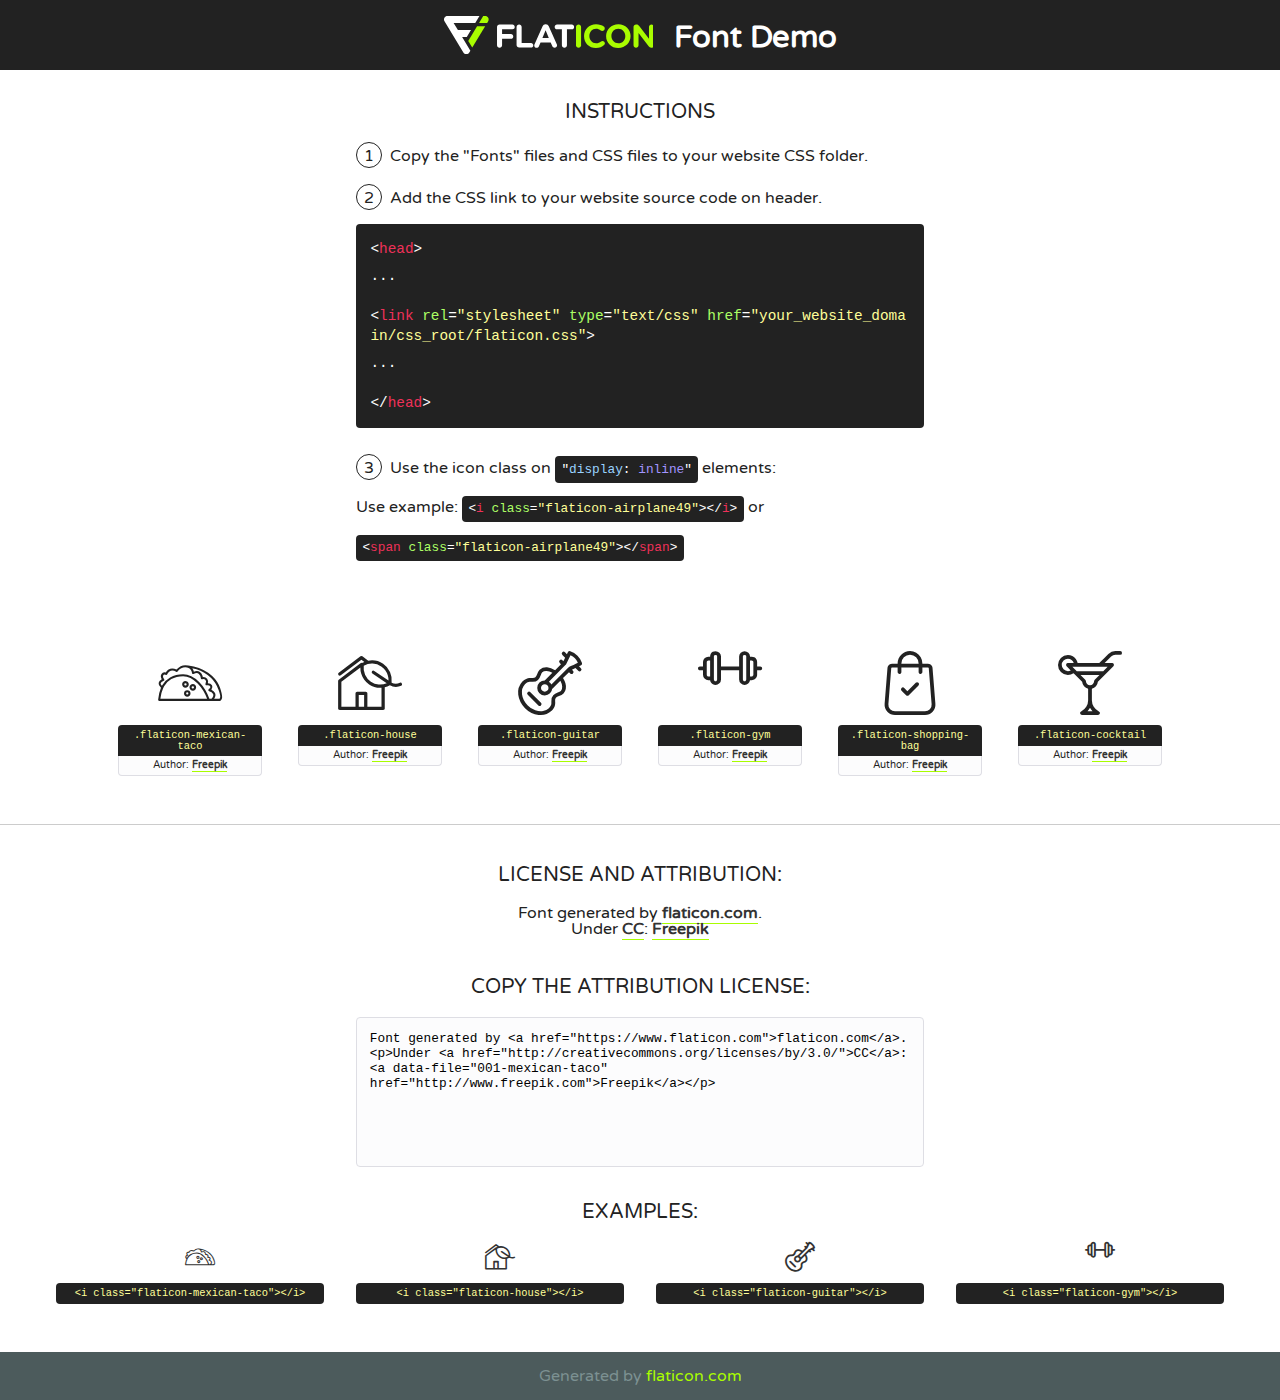
==== fonts/flaticon/font/flaticon.html @ e6753bcd "Copy of Template 2 to master" ====
<!DOCTYPE html>
<!--
  Flaticon icon font: Flaticon
  Creation date: 11/02/2019 11:47
-->
<html>
<!DOCTYPE html>
<html>

<head>
    <title>Flaticon WebFont</title>
    <link href="http://fonts.googleapis.com/css?family=Varela+Round" rel="stylesheet" type="text/css" />
    <link rel="stylesheet" type="text/css" href="flaticon.css">
    <meta charset="UTF-8">
    <style>
    html, body, div, span, applet, object, iframe,
    h1, h2, h3, h4, h5, h6, p, blockquote, pre,
    a, abbr, acronym, address, big, cite, code,
    del, dfn, em, img, ins, kbd, q, s, samp,
    small, strike, strong, sub, sup, tt, var,
    b, u, i, center,
    dl, dt, dd, ol, ul, li,
    fieldset, form, label, legend,
    table, caption, tbody, tfoot, thead, tr, th, td,
    article, aside, canvas, details, embed, 
    figure, figcaption, footer, header, hgroup, 
    menu, nav, output, ruby, section, summary,
    time, mark, audio, video {
        margin: 0;
        padding: 0;
        border: 0;
        font-size: 100%;
        font: inherit;
        vertical-align: baseline;
    }
    /* HTML5 display-role reset for older browsers */
    article, aside, details, figcaption, figure, 
    footer, header, hgroup, menu, nav, section {
        display: block;
    }
    body {
        line-height: 1;
    }
    ol, ul {
        list-style: none;
    }
    blockquote, q {
        quotes: none;
    }
    blockquote:before, blockquote:after,
    q:before, q:after {
        content: '';
        content: none;
    }
    table {
        border-collapse: collapse;
        border-spacing: 0;
    }
    body {
        font-family: 'Varela Round', Helvetica, Arial, sans-serif;
        font-size: 16px;
        color: #222;
    }
    a {
        color: #333;
        border-bottom: 1px solid #a9fd00;
        font-weight: bold;
        text-decoration: none;
    }
    * {
        -moz-box-sizing: border-box;
        -webkit-box-sizing: border-box;
        box-sizing: border-box;
        margin: 0;
        padding: 0;
    }
    [class^="flaticon-"]:before, [class*=" flaticon-"]:before, [class^="flaticon-"]:after, [class*=" flaticon-"]:after {
        font-family: Flaticon;
        font-size: 30px;
        font-style: normal;
        margin-left: 20px;
        color: #333;
    }
    .wrapper {
        max-width: 600px;
        margin: auto;
        padding: 0 1em;
    }
    .title {
        font-size: 1.25em;
        text-align: center;
        margin-bottom: 1em;
        text-transform: uppercase;
    }
    header {
        text-align: center;
        background-color: #222;
        color: #fff;
        padding: 1em;
    }
    header .logo {
        width: 210px;
        height: 38px;
        display: inline-block;
        vertical-align: middle;
        margin-right: 1em;
        border: none;
    }
    header strong {
        font-size: 1.95em;
        font-weight: bold;
        vertical-align: middle;
        margin-top: 5px;
        display: inline-block;
    }
    .demo {
        margin: 2em auto;
        line-height: 1.25em;
    }
    .demo ul li {
        margin-bottom: 1em;
    }
    .demo ul li .num {
        color: #222;
        border-radius: 20px;
        display: inline-block;
        width: 26px;
        padding: 3px;
        height: 26px;
        text-align: center;
        margin-right: 0.5em;
        border: 1px solid #222;
    }
    .demo ul li code {
        background-color: #222;
        border-radius: 4px;
        padding: 0.25em 0.5em;
        display: inline-block;
        color: #fff;
        font-family: Consolas,Monaco,Lucida Console,Liberation Mono,DejaVu Sans Mono,Bitstream Vera Sans Mono,Courier New, monospace;
        font-weight: lighter;
        margin-top: 1em;
        font-size: 0.8em;
        word-break: break-all;
    }
    .demo ul li code.big {
        padding: 1em;
        font-size: 0.9em;
    }
    .demo ul li code .red {
        color: #EF3159;
    }
    .demo ul li code .green {
        color: #ACFF65;
    }
    .demo ul li code .yellow {
        color: #FFFF99;
    }
    .demo ul li code .blue {
        color: #99D3FF;
    }
    .demo ul li code .purple {
        color: #A295FF;
    }
    .demo ul li code .dots {
        margin-top: 0.5em;
        display: block;
    }
    #glyphs {
        border-bottom: 1px solid #ccc;
        padding: 2em 0;
        text-align: center;
    }
    .glyph {
        display: inline-block;
        width: 9em;
        margin: 1em;
        text-align: center;
        vertical-align: top;
        background: #FFF;
    }
    .glyph .glyph-icon {
        padding: 10px;
        display: block;
        font-family:"Flaticon";
        font-size: 64px;
        line-height: 1;
    }
    .glyph .glyph-icon:before {
        font-size: 64px;
        color: #222;
        margin-left: 0;
    }
    .class-name {
        font-size: 0.65em;
        background-color: #222;
        color: #fff;
        border-radius: 4px 4px 0 0;
        padding: 0.5em;
        color: #FFFF99;
        font-family: Consolas,Monaco,Lucida Console,Liberation Mono,DejaVu Sans Mono,Bitstream Vera Sans Mono,Courier New, monospace;
    }
    .author-name {
        font-size: 0.6em;
        background-color: #fcfcfd;
        border: 1px solid #DEDEE4;
        border-top: 0;
        border-radius: 0 0 4px 4px;
        padding: 0.5em;
    }
    .class-name:last-child {
        font-size: 10px;
        color:#888;
    }
    .class-name:last-child a {
        font-size: 10px;
        color:#555;
    }
    .class-name:last-child a:hover {
        color:#a9fd00;
    }
    .glyph > input {
        display: block;
        width: 100px;
        margin: 5px auto;
        text-align: center;
        font-size: 12px;
        cursor: text;
    }
    .glyph > input.icon-input {
        font-family:"Flaticon";
        font-size: 16px;
        margin-bottom: 10px;
    }
    .attribution .title {
        margin-top: 2em;
    }
    .attribution textarea {
        background-color: #fcfcfd;
        padding: 1em;
        border: none;
        box-shadow: none;
        border: 1px solid #DEDEE4;
        border-radius: 4px;
        resize: none;
        width: 100%;
        height: 150px;
        font-size: 0.8em;
        font-family: Consolas,Monaco,Lucida Console,Liberation Mono,DejaVu Sans Mono,Bitstream Vera Sans Mono,Courier New, monospace;
        -webkit-appearance: none;
    }
    .iconsuse {
        margin: 2em auto;
        text-align: center;
        max-width: 1200px;
    }
    .iconsuse:after {
        content: '';
        display: table;
        clear: both;
    }
    .iconsuse .image {
        float: left;
        width: 25%;
        padding: 0 1em;
    }
    .iconsuse .image p {
        margin-bottom: 1em;
    }
    .iconsuse .image span {
        display: block;
        font-size: 0.65em;
        background-color: #222;
        color: #fff;
        border-radius: 4px;
        padding: 0.5em;
        color: #FFFF99;
        margin-top: 1em;
        font-family: Consolas,Monaco,Lucida Console,Liberation Mono,DejaVu Sans Mono,Bitstream Vera Sans Mono,Courier New, monospace;
    }
    #footer {
        text-align: center;
        background-color: #4C5B5C;
        color: #7c9192;
        padding: 1em;
    }
    #footer a {
        border: none;
        color: #a9fd00;
        font-weight: normal;
    }
    @media (max-width: 960px) {
        .iconsuse .image {
            width: 50%;
        }
    }
    @media (max-width: 560px) {
        .iconsuse .image {
            width: 100%;
        }
    }
    </style>
</head>

<body class="characters-off">

    <header>
        <a href="https://www.flaticon.com" target="_blank" class="logo">
            <svg version="1.1" xmlns="http://www.w3.org/2000/svg" xmlns:xlink="http://www.w3.org/1999/xlink" xmlns:a="http://ns.adobe.com/AdobeSVGViewerExtensions/3.0/" viewBox="0 0 560.875 102.036" enable-background="new 0 0 560.875 102.036" xml:space="preserve">
                <defs>
                </defs>
                <g>
                    <g class="letters">
                        <path fill="#ffffff" d="M141.596,29.675c0-3.777,2.985-6.767,6.764-6.767h34.438c3.426,0,6.15,2.728,6.15,6.15
                        c0,3.43-2.724,6.149-6.15,6.149h-27.674v13.091h23.719c3.429,0,6.151,2.724,6.151,6.15c0,3.43-2.723,6.149-6.151,6.149h-23.719
                        v17.574c0,3.773-2.986,6.761-6.764,6.761c-3.779,0-6.764-2.989-6.764-6.761V29.675z"></path>
                        <path fill="#ffffff" d="M193.844,29.149c0-3.781,2.985-6.767,6.764-6.767c3.776,0,6.763,2.985,6.763,6.767v42.957h25.039
                        c3.426,0,6.149,2.726,6.149,6.153c0,3.425-2.723,6.15-6.149,6.15h-31.802c-3.779,0-6.764-2.986-6.764-6.768V29.149z"></path>
                        <path fill="#ffffff" d="M241.891,75.71l21.438-48.407c1.492-3.341,4.215-5.357,7.906-5.357h0.792
                        c3.686,0,6.323,2.017,7.815,5.357l21.439,48.407c0.436,0.967,0.701,1.845,0.701,2.723c0,3.602-2.809,6.501-6.414,6.501
                        c-3.161,0-5.269-1.845-6.499-4.655l-4.132-9.661h-27.059l-4.301,10.102c-1.144,2.631-3.426,4.214-6.237,4.214
                        c-3.517,0-6.24-2.81-6.24-6.325C241.1,77.64,241.451,76.677,241.891,75.71z M279.932,58.666l-8.521-20.297l-8.526,20.297H279.932
                        z"></path>
                        <path fill="#ffffff" d="M314.864,35.387H301.86c-3.429,0-6.239-2.813-6.239-6.238c0-3.429,2.811-6.24,6.239-6.24h39.533
                        c3.426,0,6.237,2.811,6.237,6.24c0,3.425-2.811,6.238-6.237,6.238h-13.001v42.785c0,3.773-2.99,6.761-6.764,6.761
                        c-3.779,0-6.764-2.989-6.764-6.761V35.387z"></path>
                        <path fill="#A9FD00" d="M352.615,29.149c0-3.781,2.985-6.767,6.767-6.767c3.774,0,6.761,2.985,6.761,6.767v49.024
                        c0,3.773-2.987,6.761-6.761,6.761c-3.781,0-6.767-2.989-6.767-6.761V29.149z"></path>
                        <path fill="#A9FD00" d="M374.132,53.836v-0.179c0-17.481,13.178-31.801,32.065-31.801c9.22,0,15.459,2.458,20.557,6.238
                        c1.402,1.054,2.637,2.985,2.637,5.357c0,3.692-2.985,6.59-6.681,6.59c-1.845,0-3.071-0.702-4.044-1.319
                        c-3.776-2.813-7.729-4.393-12.562-4.393c-10.364,0-17.831,8.611-17.831,19.154v0.173c0,10.542,7.291,19.329,17.831,19.329
                        c5.715,0,9.492-1.756,13.359-4.834c1.049-0.874,2.458-1.491,4.039-1.491c3.429,0,6.325,2.813,6.325,6.236
                        c0,2.106-1.056,3.78-2.282,4.834c-5.539,4.834-12.036,7.733-21.878,7.733C387.572,85.464,374.132,71.493,374.132,53.836z"></path>
                        <path fill="#A9FD00" d="M433.009,53.836v-0.179c0-17.481,13.79-31.801,32.766-31.801c18.981,0,32.592,14.143,32.592,31.628v0.173
                        c0,17.483-13.785,31.807-32.769,31.807C446.625,85.464,433.009,71.32,433.009,53.836z M484.224,53.836v-0.179
                        c0-10.539-7.725-19.326-18.626-19.326c-10.893,0-18.449,8.611-18.449,19.154v0.173c0,10.542,7.73,19.329,18.626,19.329
                        C476.676,72.986,484.224,64.378,484.224,53.836z"></path>
                        <path fill="#A9FD00" d="M506.233,29.321c0-3.774,2.99-6.763,6.767-6.763h1.401c3.252,0,5.183,1.583,7.029,3.953l26.093,34.265
                        V29.059c0-3.692,2.99-6.677,6.681-6.677c3.683,0,6.671,2.985,6.671,6.677v48.934c0,3.78-2.987,6.765-6.764,6.765h-0.436
                        c-3.257,0-5.188-1.581-7.034-3.953l-27.056-35.492v32.944c0,3.687-2.985,6.676-6.678,6.676c-3.683,0-6.673-2.989-6.673-6.676
                        V29.321z"></path>
                    </g>
                    <g class="insignia">
                        <path fill="#ffffff" d="M48.372,56.137h12.517l11.156-18.537H37.186L25.688,18.539h57.825L94.668,0H9.271
                        C5.925,0,2.842,1.801,1.198,4.716c-1.644,2.907-1.593,6.482,0.134,9.343l50.38,83.501c1.678,2.781,4.689,4.476,7.938,4.476
                        c3.246,0,6.257-1.695,7.935-4.476l2.898-4.804L48.372,56.137z"></path>
                        <g class="i">
                            <path fill="#A9FD00" d="M93.575,18.539h0.031v0.004l21.652,0.004l2.705-4.488c1.727-2.861,1.778-6.436,0.133-9.343
                            C116.454,1.801,113.371,0,110.026,0h-5.294L93.575,18.539z"></path>
                            <polygon fill="#A9FD00" points="88.291,27.356 64.725,66.486 75.519,84.404 109.942,27.356"></polygon>
                        </g>
                    </g>
                </g>
            </svg>
        </a>
        <strong>Font Demo</strong>
    </header>


    <section class="demo wrapper">

        <p class="title">Instructions</p>

        <ul>
            <li>
                <span class="num">1</span>Copy the "Fonts" files and CSS files to your website CSS folder.
            </li>
            <li>
                <span class="num">2</span>Add the CSS link to your website source code on header.
                <code class="big">
                    &lt;<span class="red">head</span>&gt;
                    <br/><span class="dots">...</span>
                    <br/>&lt;<span class="red">link</span> <span class="green">rel</span>=<span class="yellow">"stylesheet"</span> <span class="green">type</span>=<span class="yellow">"text/css"</span> <span class="green">href</span>=<span class="yellow">"your_website_domain/css_root/flaticon.css"</span>&gt;
                    <br/><span class="dots">...</span>
                    <br/>&lt;/<span class="red">head</span>&gt;
                </code>
            </li>

            <li>
                <p>
                    <span class="num">3</span>Use the icon class on <code>"<span class="blue">display</span>:<span class="purple"> inline</span>"</code> elements:
                    <br />
                    Use example: <code>&lt;<span class="red">i</span> <span class="green">class</span>=<span class="yellow">&quot;flaticon-airplane49&quot;</span>&gt;&lt;/<span class="red">i</span>&gt;</code> or <code>&lt;<span class="red">span</span> <span class="green">class</span>=<span class="yellow">&quot;flaticon-airplane49&quot;</span>&gt;&lt;/<span class="red">span</span>&gt;</code>
            </li>
        </ul>

    </section>




   <section id="glyphs">          
    
      
        <div class="glyph"><div class="glyph-icon flaticon-mexican-taco"></div>
            <div class="class-name">.flaticon-mexican-taco</div>
            <div class="author-name">Author: <a data-file="001-mexican-taco" href="http://www.freepik.com">Freepik</a> </div> 
        </div>        
        
        <div class="glyph"><div class="glyph-icon flaticon-house"></div>
            <div class="class-name">.flaticon-house</div>
            <div class="author-name">Author: <a data-file="002-house" href="http://www.freepik.com">Freepik</a> </div> 
        </div>        
        
        <div class="glyph"><div class="glyph-icon flaticon-guitar"></div>
            <div class="class-name">.flaticon-guitar</div>
            <div class="author-name">Author: <a data-file="003-guitar" href="http://www.freepik.com">Freepik</a> </div> 
        </div>        
        
        <div class="glyph"><div class="glyph-icon flaticon-gym"></div>
            <div class="class-name">.flaticon-gym</div>
            <div class="author-name">Author: <a data-file="004-gym" href="http://www.freepik.com">Freepik</a> </div> 
        </div>        
        
        <div class="glyph"><div class="glyph-icon flaticon-shopping-bag"></div>
            <div class="class-name">.flaticon-shopping-bag</div>
            <div class="author-name">Author: <a data-file="005-shopping-bag" href="http://www.freepik.com">Freepik</a> </div> 
        </div>        
        
        <div class="glyph"><div class="glyph-icon flaticon-cocktail"></div>
            <div class="class-name">.flaticon-cocktail</div>
            <div class="author-name">Author: <a data-file="006-cocktail" href="http://www.freepik.com">Freepik</a> </div> 
        </div>        
        

    </section>



    <section class="attribution wrapper"   style="text-align:center;">

      <div class="title">License and attribution:</div><div class="attrDiv">Font generated by <a href="https://www.flaticon.com">flaticon.com</a>. <div><p>Under <a href="http://creativecommons.org/licenses/by/3.0/">CC</a>: <a data-file="001-mexican-taco" href="http://www.freepik.com">Freepik</a></p>  </div>
      </div>
      <div class="title">Copy the Attribution License:</div>

    <textarea onclick="this.focus();this.select();">Font generated by &lt;a href=&quot;https://www.flaticon.com&quot;&gt;flaticon.com&lt;/a&gt;. <p>Under <a href="http://creativecommons.org/licenses/by/3.0/">CC</a>: <a data-file="001-mexican-taco" href="http://www.freepik.com">Freepik</a></p>  
     </textarea>

    </section>

    <section class="iconsuse">

          <div class="title">Examples:</div>            
             
            <div class="image">
                <p>
                    <i class="glyph-icon flaticon-mexican-taco"></i> 
                    <span>&lt;i class=&quot;flaticon-mexican-taco&quot;&gt;&lt;/i&gt;</span>
                </p>
            </div>
            
            <div class="image">
                <p>
                    <i class="glyph-icon flaticon-house"></i> 
                    <span>&lt;i class=&quot;flaticon-house&quot;&gt;&lt;/i&gt;</span>
                </p>
            </div>
            
            <div class="image">
                <p>
                    <i class="glyph-icon flaticon-guitar"></i> 
                    <span>&lt;i class=&quot;flaticon-guitar&quot;&gt;&lt;/i&gt;</span>
                </p>
            </div>
            
            <div class="image">
                <p>
                    <i class="glyph-icon flaticon-gym"></i> 
                    <span>&lt;i class=&quot;flaticon-gym&quot;&gt;&lt;/i&gt;</span>
                </p>
            </div>
                       
        </div>
                            
    </section>

<div id="footer">
    <div>Generated by <a href="https://www.flaticon.com">flaticon.com</a>
    </div>
</div>



</body>
</html>
---- fonts/flaticon/font/flaticon.css ----
/*
  	Flaticon icon font: Flaticon
  	Creation date: 11/02/2019 11:47
  	*/

@font-face {
  font-family: "Flaticon";
  src: url("./Flaticon.eot");
  src: url("./Flaticon.eot?#iefix") format("embedded-opentype"),
       url("./Flaticon.woff2") format("woff2"),
       url("./Flaticon.woff") format("woff"),
       url("./Flaticon.ttf") format("truetype"),
       url("./Flaticon.svg#Flaticon") format("svg");
  font-weight: normal;
  font-style: normal;
}

@media screen and (-webkit-min-device-pixel-ratio:0) {
  @font-face {
    font-family: "Flaticon";
    src: url("./Flaticon.svg#Flaticon") format("svg");
  }
}

[class^="flaticon-"]:before, [class*=" flaticon-"]:before,
[class^="flaticon-"]:after, [class*=" flaticon-"]:after {   
  font-family: Flaticon;
        font-style: normal;
  font-weight: normal;
  font-variant: normal;
  text-transform: none;
  line-height: 1;

  /* Better Font Rendering =========== */
  -webkit-font-smoothing: antialiased;
  -moz-osx-font-smoothing: grayscale;
}

.flaticon-mexican-taco:before { content: "\f100"; }
.flaticon-house:before { content: "\f101"; }
.flaticon-guitar:before { content: "\f102"; }
.flaticon-gym:before { content: "\f103"; }
.flaticon-shopping-bag:before { content: "\f104"; }
.flaticon-cocktail:before { content: "\f105"; }
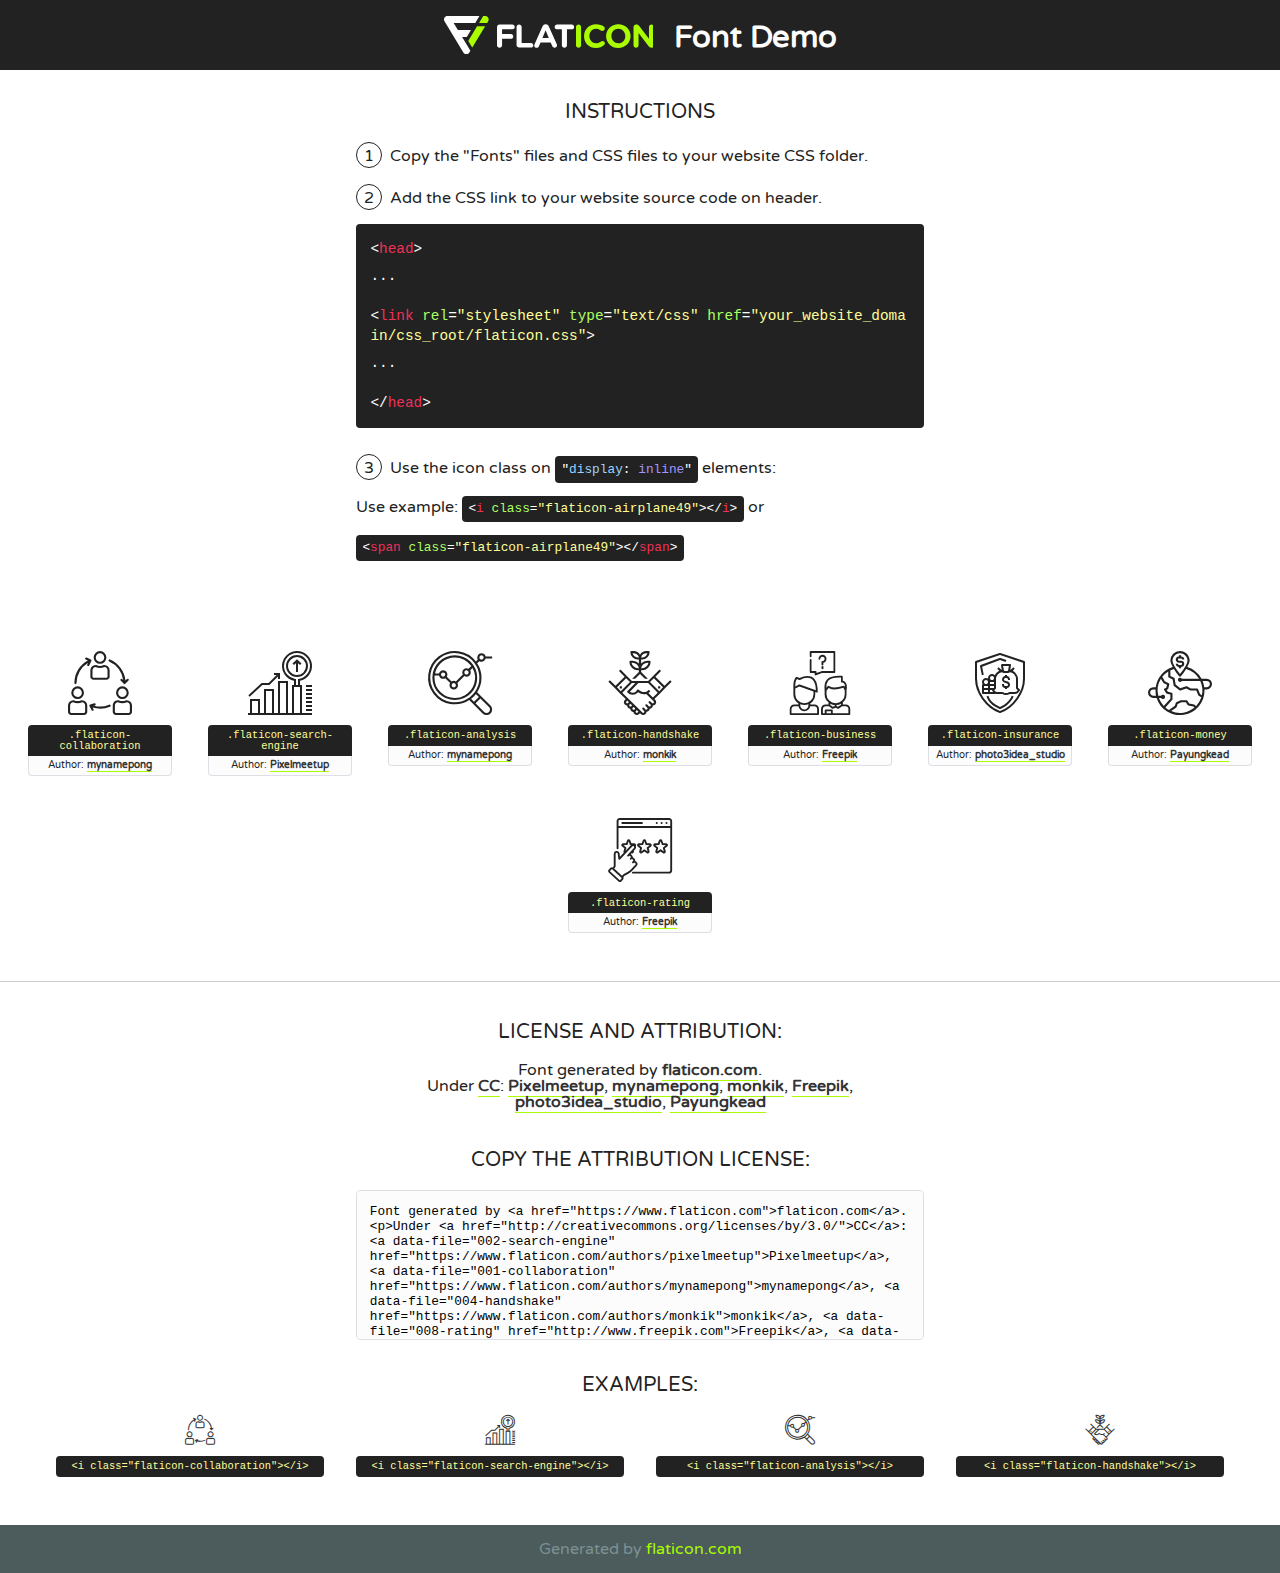
==== commit feb5fd2a: "good version of all files" ====
--- a/fonts/flaticon/font/flaticon.html
+++ b/fonts/flaticon/font/flaticon.html
@@ -1,7 +1,7 @@
 <!DOCTYPE html>
 <!--
   Flaticon icon font: Flaticon
-  Creation date: 11/02/2019 11:47
+  Creation date: 15/08/2019 02:46
 -->
 <html>
 <!DOCTYPE html>
@@ -392,34 +392,44 @@
    <section id="glyphs">          
     
       
-        <div class="glyph"><div class="glyph-icon flaticon-mexican-taco"></div>
-            <div class="class-name">.flaticon-mexican-taco</div>
-            <div class="author-name">Author: <a data-file="001-mexican-taco" href="http://www.freepik.com">Freepik</a> </div> 
-        </div>        
-        
-        <div class="glyph"><div class="glyph-icon flaticon-house"></div>
-            <div class="class-name">.flaticon-house</div>
-            <div class="author-name">Author: <a data-file="002-house" href="http://www.freepik.com">Freepik</a> </div> 
-        </div>        
-        
-        <div class="glyph"><div class="glyph-icon flaticon-guitar"></div>
-            <div class="class-name">.flaticon-guitar</div>
-            <div class="author-name">Author: <a data-file="003-guitar" href="http://www.freepik.com">Freepik</a> </div> 
-        </div>        
-        
-        <div class="glyph"><div class="glyph-icon flaticon-gym"></div>
-            <div class="class-name">.flaticon-gym</div>
-            <div class="author-name">Author: <a data-file="004-gym" href="http://www.freepik.com">Freepik</a> </div> 
-        </div>        
-        
-        <div class="glyph"><div class="glyph-icon flaticon-shopping-bag"></div>
-            <div class="class-name">.flaticon-shopping-bag</div>
-            <div class="author-name">Author: <a data-file="005-shopping-bag" href="http://www.freepik.com">Freepik</a> </div> 
-        </div>        
-        
-        <div class="glyph"><div class="glyph-icon flaticon-cocktail"></div>
-            <div class="class-name">.flaticon-cocktail</div>
-            <div class="author-name">Author: <a data-file="006-cocktail" href="http://www.freepik.com">Freepik</a> </div> 
+        <div class="glyph"><div class="glyph-icon flaticon-collaboration"></div>
+            <div class="class-name">.flaticon-collaboration</div>
+            <div class="author-name">Author: <a data-file="001-collaboration" href="https://www.flaticon.com/authors/mynamepong">mynamepong</a> </div> 
+        </div>        
+        
+        <div class="glyph"><div class="glyph-icon flaticon-search-engine"></div>
+            <div class="class-name">.flaticon-search-engine</div>
+            <div class="author-name">Author: <a data-file="002-search-engine" href="https://www.flaticon.com/authors/pixelmeetup">Pixelmeetup</a> </div> 
+        </div>        
+        
+        <div class="glyph"><div class="glyph-icon flaticon-analysis"></div>
+            <div class="class-name">.flaticon-analysis</div>
+            <div class="author-name">Author: <a data-file="003-analysis" href="https://www.flaticon.com/authors/mynamepong">mynamepong</a> </div> 
+        </div>        
+        
+        <div class="glyph"><div class="glyph-icon flaticon-handshake"></div>
+            <div class="class-name">.flaticon-handshake</div>
+            <div class="author-name">Author: <a data-file="004-handshake" href="https://www.flaticon.com/authors/monkik">monkik</a> </div> 
+        </div>        
+        
+        <div class="glyph"><div class="glyph-icon flaticon-business"></div>
+            <div class="class-name">.flaticon-business</div>
+            <div class="author-name">Author: <a data-file="005-business" href="http://www.freepik.com">Freepik</a> </div> 
+        </div>        
+        
+        <div class="glyph"><div class="glyph-icon flaticon-insurance"></div>
+            <div class="class-name">.flaticon-insurance</div>
+            <div class="author-name">Author: <a data-file="006-insurance" href="https://www.flaticon.com/authors/photo3idea-studio">photo3idea_studio</a> </div> 
+        </div>        
+        
+        <div class="glyph"><div class="glyph-icon flaticon-money"></div>
+            <div class="class-name">.flaticon-money</div>
+            <div class="author-name">Author: <a data-file="007-money" href="https://www.flaticon.com/authors/payungkead">Payungkead</a> </div> 
+        </div>        
+        
+        <div class="glyph"><div class="glyph-icon flaticon-rating"></div>
+            <div class="class-name">.flaticon-rating</div>
+            <div class="author-name">Author: <a data-file="008-rating" href="http://www.freepik.com">Freepik</a> </div> 
         </div>        
         
 
@@ -429,11 +439,11 @@
 
     <section class="attribution wrapper"   style="text-align:center;">
 
-      <div class="title">License and attribution:</div><div class="attrDiv">Font generated by <a href="https://www.flaticon.com">flaticon.com</a>. <div><p>Under <a href="http://creativecommons.org/licenses/by/3.0/">CC</a>: <a data-file="001-mexican-taco" href="http://www.freepik.com">Freepik</a></p>  </div>
+      <div class="title">License and attribution:</div><div class="attrDiv">Font generated by <a href="https://www.flaticon.com">flaticon.com</a>. <div><p>Under <a href="http://creativecommons.org/licenses/by/3.0/">CC</a>: <a data-file="002-search-engine" href="https://www.flaticon.com/authors/pixelmeetup">Pixelmeetup</a>, <a data-file="001-collaboration" href="https://www.flaticon.com/authors/mynamepong">mynamepong</a>, <a data-file="004-handshake" href="https://www.flaticon.com/authors/monkik">monkik</a>, <a data-file="008-rating" href="http://www.freepik.com">Freepik</a>, <a data-file="006-insurance" href="https://www.flaticon.com/authors/photo3idea-studio">photo3idea_studio</a>, <a data-file="007-money" href="https://www.flaticon.com/authors/payungkead">Payungkead</a></p>  </div>
       </div>
       <div class="title">Copy the Attribution License:</div>
 
-    <textarea onclick="this.focus();this.select();">Font generated by &lt;a href=&quot;https://www.flaticon.com&quot;&gt;flaticon.com&lt;/a&gt;. <p>Under <a href="http://creativecommons.org/licenses/by/3.0/">CC</a>: <a data-file="001-mexican-taco" href="http://www.freepik.com">Freepik</a></p>  
+    <textarea onclick="this.focus();this.select();">Font generated by &lt;a href=&quot;https://www.flaticon.com&quot;&gt;flaticon.com&lt;/a&gt;. <p>Under <a href="http://creativecommons.org/licenses/by/3.0/">CC</a>: <a data-file="002-search-engine" href="https://www.flaticon.com/authors/pixelmeetup">Pixelmeetup</a>, <a data-file="001-collaboration" href="https://www.flaticon.com/authors/mynamepong">mynamepong</a>, <a data-file="004-handshake" href="https://www.flaticon.com/authors/monkik">monkik</a>, <a data-file="008-rating" href="http://www.freepik.com">Freepik</a>, <a data-file="006-insurance" href="https://www.flaticon.com/authors/photo3idea-studio">photo3idea_studio</a>, <a data-file="007-money" href="https://www.flaticon.com/authors/payungkead">Payungkead</a></p>  
      </textarea>
 
     </section>
@@ -444,29 +454,29 @@
              
             <div class="image">
                 <p>
-                    <i class="glyph-icon flaticon-mexican-taco"></i> 
-                    <span>&lt;i class=&quot;flaticon-mexican-taco&quot;&gt;&lt;/i&gt;</span>
+                    <i class="glyph-icon flaticon-collaboration"></i> 
+                    <span>&lt;i class=&quot;flaticon-collaboration&quot;&gt;&lt;/i&gt;</span>
                 </p>
             </div>
             
             <div class="image">
                 <p>
-                    <i class="glyph-icon flaticon-house"></i> 
-                    <span>&lt;i class=&quot;flaticon-house&quot;&gt;&lt;/i&gt;</span>
+                    <i class="glyph-icon flaticon-search-engine"></i> 
+                    <span>&lt;i class=&quot;flaticon-search-engine&quot;&gt;&lt;/i&gt;</span>
                 </p>
             </div>
             
             <div class="image">
                 <p>
-                    <i class="glyph-icon flaticon-guitar"></i> 
-                    <span>&lt;i class=&quot;flaticon-guitar&quot;&gt;&lt;/i&gt;</span>
+                    <i class="glyph-icon flaticon-analysis"></i> 
+                    <span>&lt;i class=&quot;flaticon-analysis&quot;&gt;&lt;/i&gt;</span>
                 </p>
             </div>
             
             <div class="image">
                 <p>
-                    <i class="glyph-icon flaticon-gym"></i> 
-                    <span>&lt;i class=&quot;flaticon-gym&quot;&gt;&lt;/i&gt;</span>
+                    <i class="glyph-icon flaticon-handshake"></i> 
+                    <span>&lt;i class=&quot;flaticon-handshake&quot;&gt;&lt;/i&gt;</span>
                 </p>
             </div>
                        
--- a/fonts/flaticon/font/flaticon.css
+++ b/fonts/flaticon/font/flaticon.css
@@ -1,6 +1,6 @@
 	/*
   	Flaticon icon font: Flaticon
-  	Creation date: 11/02/2019 11:47
+  	Creation date: 15/08/2019 02:46
   	*/
 
 @font-face {
@@ -25,20 +25,16 @@
 [class^="flaticon-"]:before, [class*=" flaticon-"]:before,
 [class^="flaticon-"]:after, [class*=" flaticon-"]:after {   
   font-family: Flaticon;
-        font-style: normal;
-  font-weight: normal;
-  font-variant: normal;
-  text-transform: none;
-  line-height: 1;
-
-  /* Better Font Rendering =========== */
-  -webkit-font-smoothing: antialiased;
-  -moz-osx-font-smoothing: grayscale;
+        font-size: 20px;
+font-style: normal;
+margin-left: 20px;
 }
 
-.flaticon-mexican-taco:before { content: "\f100"; }
-.flaticon-house:before { content: "\f101"; }
-.flaticon-guitar:before { content: "\f102"; }
-.flaticon-gym:before { content: "\f103"; }
-.flaticon-shopping-bag:before { content: "\f104"; }
-.flaticon-cocktail:before { content: "\f105"; }+.flaticon-collaboration:before { content: "\f100"; }
+.flaticon-search-engine:before { content: "\f101"; }
+.flaticon-analysis:before { content: "\f102"; }
+.flaticon-handshake:before { content: "\f103"; }
+.flaticon-business:before { content: "\f104"; }
+.flaticon-insurance:before { content: "\f105"; }
+.flaticon-money:before { content: "\f106"; }
+.flaticon-rating:before { content: "\f107"; }